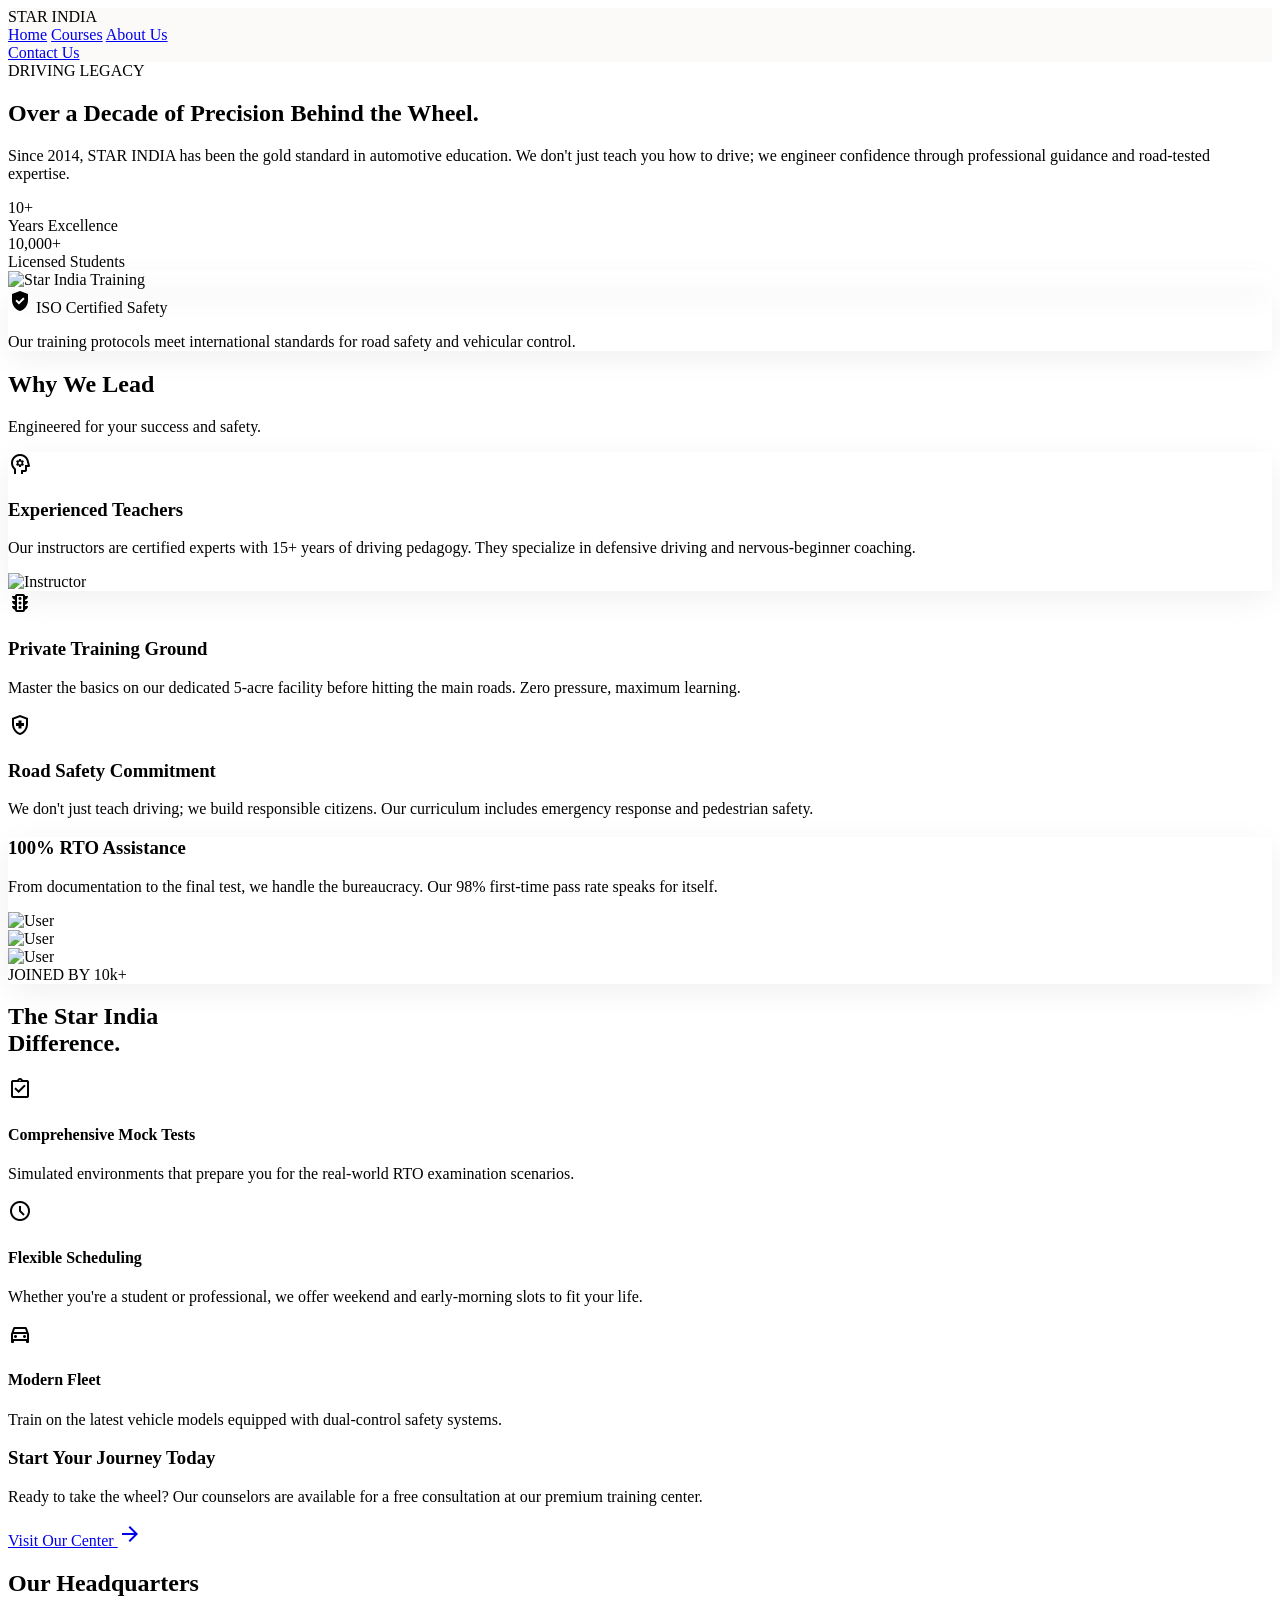
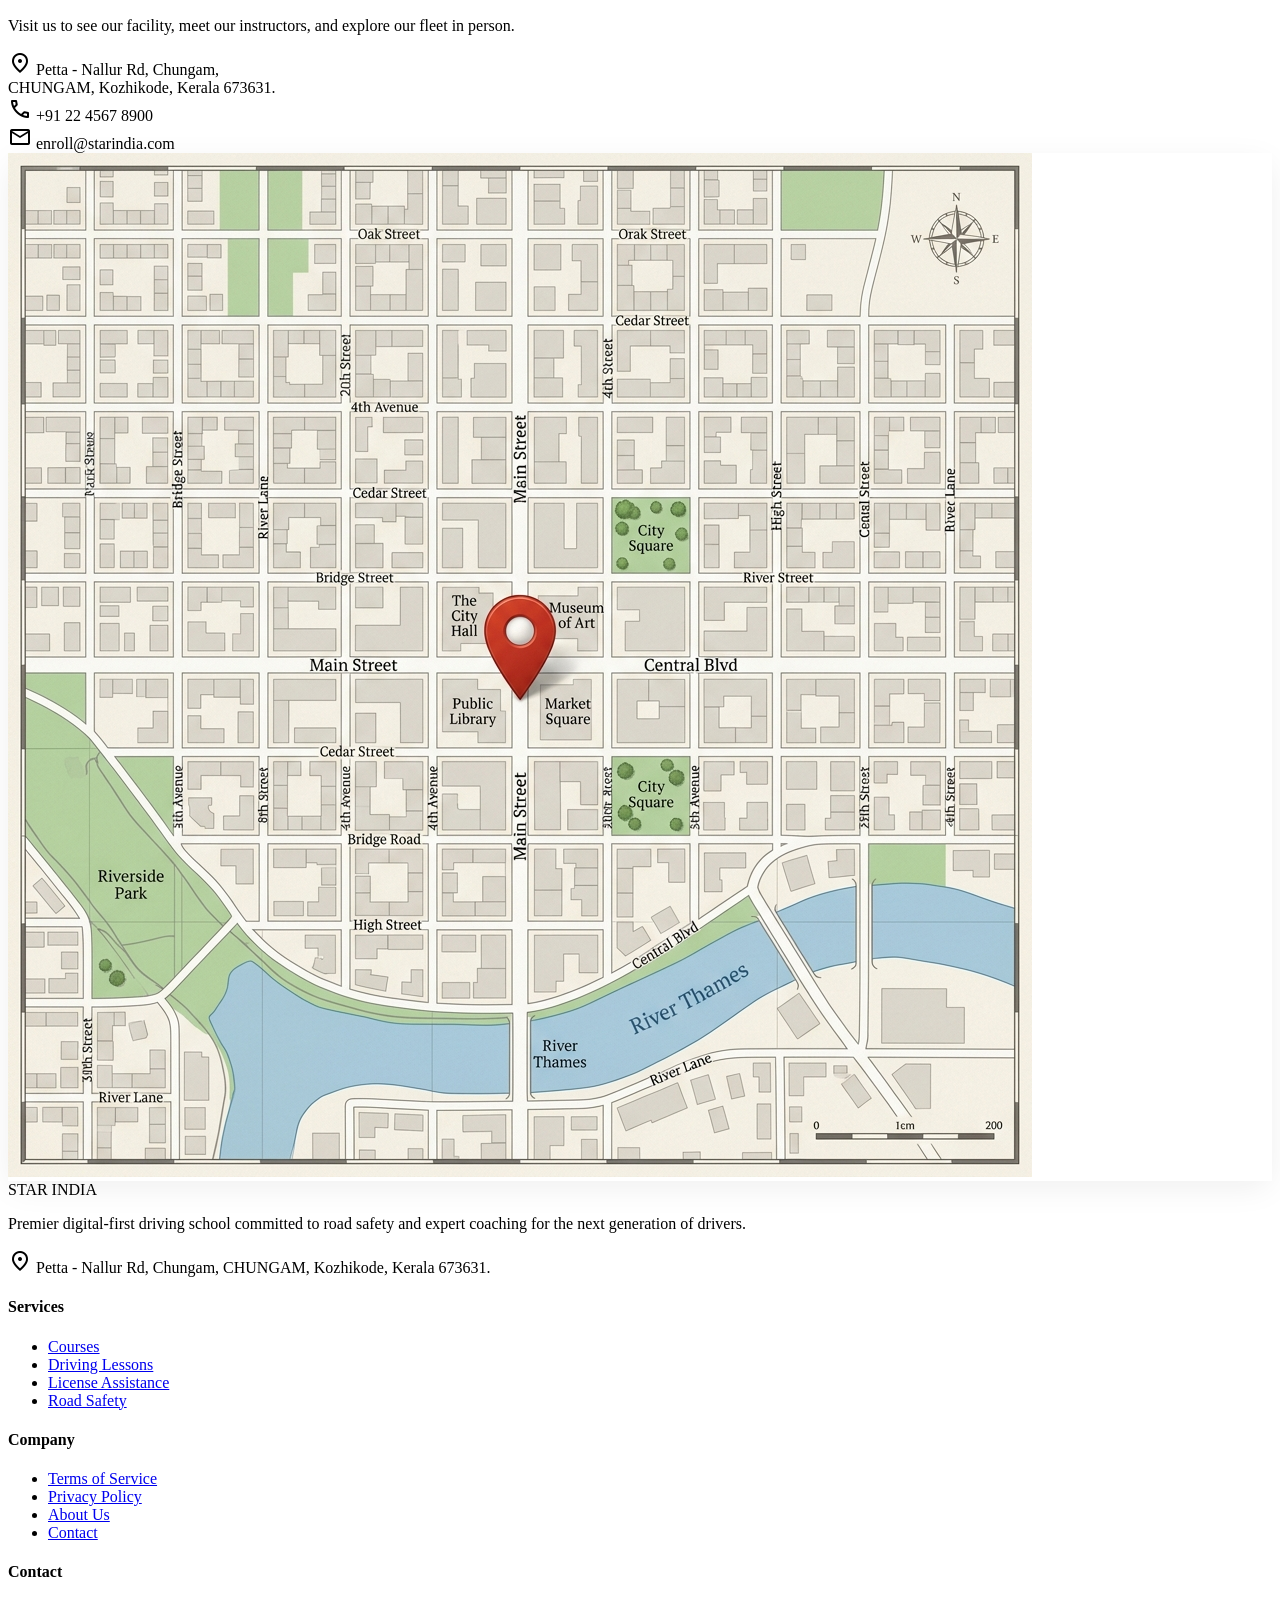
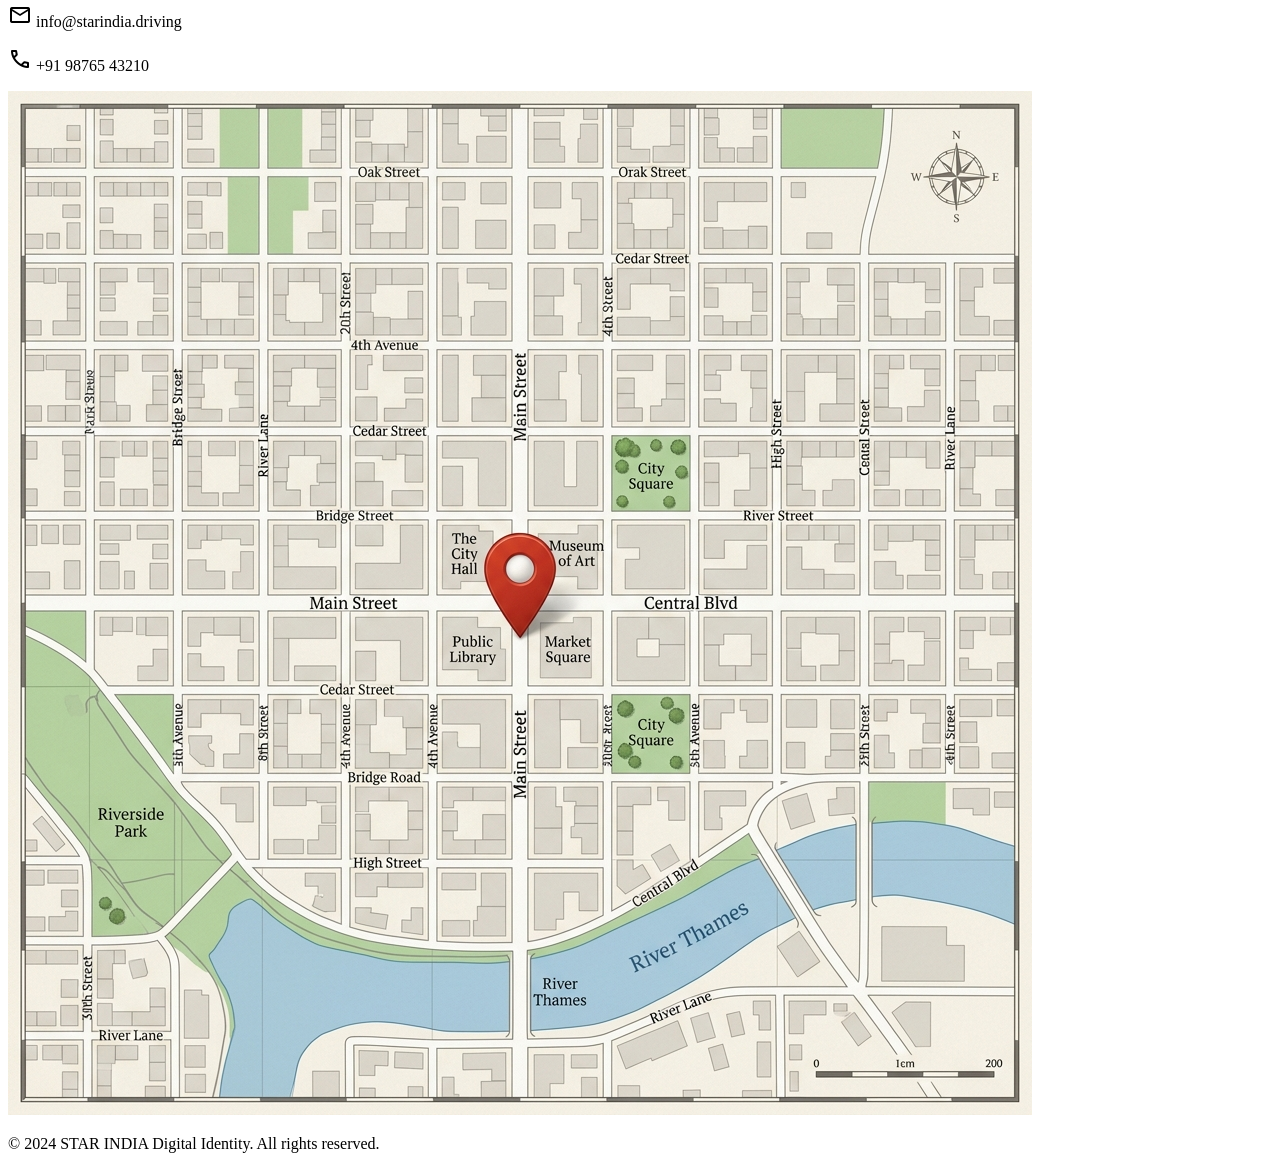
==== about.html @ 8b1f1b8d "Add files via upload" ====
<!DOCTYPE html>

<html class="light" lang="en"><head>
<meta charset="utf-8"/>
<meta content="width=device-width, initial-scale=1.0" name="viewport"/>
<title>About Us | STAR INDIA Digital Identity</title>
<link href="star-india-favicon.svg" rel="icon" type="image/svg+xml"/>
<link href="https://fonts.googleapis.com" rel="preconnect"/>
<link crossorigin="" href="https://fonts.gstatic.com" rel="preconnect"/>
<link crossorigin="" href="https://lh3.googleusercontent.com" rel="preconnect"/>
<link href="https://fonts.googleapis.com/css2?family=Plus+Jakarta+Sans:wght@400;500;600;700;800&amp;family=Inter:wght@400;500;600&amp;family=Material+Symbols+Outlined:wght,FILL@100..700,0..1&amp;display=swap" rel="stylesheet"/>
<script defer="" src="scroll-effects.js"></script>
<script src="https://cdn.tailwindcss.com?plugins=forms,container-queries"></script>
<script id="tailwind-config">
      tailwind.config = {
        darkMode: "class",
        theme: {
          extend: {
            colors: {
              "background": "#fcf9f8",
              "on-background": "#1c1b1b",
              "on-primary": "#ffffff",
              "on-primary-container": "#705e00",
              "on-secondary-container": "#636262",
              "on-surface": "#1c1b1b",
              "on-surface-variant": "#4d4732",
              "outline": "#7e775f",
              "outline-variant": "#d0c6ab",
              "primary": "#705d00",
              "primary-container": "#ffd700",
              "secondary": "#5f5e5e",
              "secondary-container": "#e2dfde",
              "surface": "#fcf9f8",
              "surface-container": "#f0edec",
              "surface-container-high": "#ebe7e7",
              "surface-container-highest": "#e5e2e1",
              "surface-container-low": "#f6f3f2",
              "surface-container-lowest": "#ffffff",
              "tertiary-container": "#00f1ff"
            },
            fontFamily: {
              "headline": ["Plus Jakarta Sans"],
              "body": ["Inter"],
              "label": ["Inter"]
            },
            borderRadius: {"DEFAULT": "0.25rem", "lg": "0.5rem", "xl": "0.75rem", "full": "9999px"},
          },
        },
      }
    </script>
<link href="styles.css" rel="stylesheet"/>
</head>
<body class="bg-surface text-on-surface font-body selection:bg-primary-container selection:text-on-primary-container">
<!-- TopNavBar -->
<nav class="fixed top-0 w-full z-50 glass-nav shadow-sm">
<div class="flex justify-between items-center px-8 py-4 max-w-7xl mx-auto">
<div class="text-2xl font-black text-red-700 italic uppercase font-headline">
                STAR INDIA
            </div>
<!-- Desktop Links -->
<div class="hidden md:flex items-center gap-8">
<a class="relative group text-stone-600 hover:text-yellow-600 transition-colors font-headline text-sm tracking-tight py-1" href="home.html">Home<span class="absolute -bottom-1 left-0 w-0 h-0.5 bg-yellow-600 transition-all duration-300 group-hover:w-full"></span></a>
<a class="relative group text-stone-600 hover:text-yellow-600 transition-colors font-headline text-sm tracking-tight py-1" href="courses.html">Courses<span class="absolute -bottom-1 left-0 w-0 h-0.5 bg-yellow-600 transition-all duration-300 group-hover:w-full"></span></a>
<a class="relative group text-yellow-700 font-bold font-headline text-sm tracking-tight py-1" href="about.html">About Us<span class="absolute -bottom-1 left-0 w-full h-0.5 bg-yellow-600 transition-all duration-300"></span></a>
</div>
<div class="flex items-center gap-4">
<a class="bg-primary-container text-on-primary-container px-6 py-2.5 rounded-full font-bold text-sm tracking-tight transition-all scale-95 active:scale-90 duration-200 shadow-sm inline-block text-center" href="contact.html">Contact Us</a>
</div>
</div>
</nav>
<main class="pt-24">
<!-- Hero Section: Editorial Layout -->
<section class="relative px-8 py-20 max-w-7xl mx-auto overflow-hidden">
<div class="grid grid-cols-1 lg:grid-cols-12 gap-12 items-center">
<div class="lg:col-span-7 z-10">
<span class="inline-block px-4 py-1 rounded-full bg-primary-container text-on-primary-container font-label text-xs font-bold tracking-widest mb-6">DRIVING LEGACY</span>
<h1 class="font-headline text-5xl md:text-7xl font-extrabold tracking-tight text-on-surface leading-[1.1] mb-8">
                        Over a Decade of <span class="text-primary italic">Precision</span> Behind the Wheel.
                    </h1>
<p class="text-lg text-secondary leading-relaxed max-w-xl mb-10">
                        Since 2014, STAR INDIA has been the gold standard in automotive education. We don't just teach you how to drive; we engineer confidence through professional guidance and road-tested expertise.
                    </p>
<div class="flex flex-wrap gap-8">
<div>
<div class="text-4xl font-headline font-black text-primary">10+</div>
<div class="text-sm font-label uppercase tracking-wider text-secondary">Years Excellence</div>
</div>
<div class="w-px h-12 bg-outline-variant/30 hidden sm:block"></div>
<div>
<div class="text-4xl font-headline font-black text-primary">10,000+</div>
<div class="text-sm font-label uppercase tracking-wider text-secondary">Licensed Students</div>
</div>
</div>
</div>
<div class="lg:col-span-5 relative">
<div class="aspect-[4/5] rounded-3xl overflow-hidden kinetic-shadow">
<img alt="Star India Training" class="w-full h-full object-cover" data-alt="Modern silver car interior with focused driver hands on steering wheel at sunset, high-end editorial automotive photography" decoding="async" fetchpriority="high" src="https://lh3.googleusercontent.com/aida-public/[base64]"/>
</div>
<!-- Overlapping Kinetic Element -->
<div class="absolute -bottom-6 -left-6 bg-surface-container-lowest p-6 rounded-2xl kinetic-shadow max-w-[240px]">
<div class="flex items-center gap-4 mb-3">
<span class="material-symbols-outlined text-primary text-3xl" style="font-variation-settings: 'FILL' 1;">verified_user</span>
<span class="font-headline font-bold text-on-surface">ISO Certified Safety</span>
</div>
<p class="text-xs text-secondary leading-normal">Our training protocols meet international standards for road safety and vehicular control.</p>
</div>
</div>
</div>
</section>
<!-- Highlights: Bento Grid -->
<section class="bg-surface-container-low py-24 px-8">
<div class="max-w-7xl mx-auto">
<div class="mb-16">
<h2 class="font-headline text-4xl font-extrabold mb-4">Why We Lead</h2>
<p class="text-secondary font-body">Engineered for your success and safety.</p>
</div>
<div class="grid grid-cols-1 md:grid-cols-3 gap-6">
<!-- High Highlight -->
<div class="md:col-span-2 bg-surface-container-lowest p-10 rounded-3xl kinetic-shadow flex flex-col md:flex-row gap-8 items-center">
<div class="md:w-1/2">
<div class="w-12 h-12 bg-primary-container rounded-xl flex items-center justify-center mb-6">
<span class="material-symbols-outlined text-on-primary-container">psychology</span>
</div>
<h3 class="font-headline text-2xl font-bold mb-4">Experienced Teachers</h3>
<p class="text-secondary leading-relaxed">Our instructors are certified experts with 15+ years of driving pedagogy. They specialize in defensive driving and nervous-beginner coaching.</p>
</div>
<div class="md:w-1/2 rounded-2xl overflow-hidden h-64">
<img alt="Instructor" class="w-full h-full object-cover" data-alt="Professional driving instructor in a modern vehicle explaining dashboard controls to a student, natural bright daylight" decoding="async" loading="lazy" src="https://lh3.googleusercontent.com/aida-public/[base64]"/>
</div>
</div>
<div class="bg-primary p-10 rounded-3xl text-on-primary flex flex-col justify-between">
<span class="material-symbols-outlined text-5xl opacity-40">traffic</span>
<div>
<h3 class="font-headline text-2xl font-bold mb-4">Private Training Ground</h3>
<p class="opacity-80 leading-relaxed">Master the basics on our dedicated 5-acre facility before hitting the main roads. Zero pressure, maximum learning.</p>
</div>
</div>
<div class="bg-surface-container-highest p-10 rounded-3xl flex flex-col justify-between">
<div class="w-12 h-12 bg-surface-container-lowest rounded-full flex items-center justify-center">
<span class="material-symbols-outlined text-primary">health_and_safety</span>
</div>
<div>
<h3 class="font-headline text-2xl font-bold mb-4">Road Safety Commitment</h3>
<p class="text-on-surface-variant leading-relaxed">We don't just teach driving; we build responsible citizens. Our curriculum includes emergency response and pedestrian safety.</p>
</div>
</div>
<div class="md:col-span-2 bg-white p-10 rounded-3xl kinetic-shadow border-l-8 border-primary flex flex-col md:flex-row items-center gap-10">
<div class="md:w-2/3">
<h3 class="font-headline text-2xl font-bold mb-4 italic">100% RTO Assistance</h3>
<p class="text-secondary">From documentation to the final test, we handle the bureaucracy. Our 98% first-time pass rate speaks for itself.</p>
</div>
<div class="flex gap-4">
<div class="flex -space-x-4">
<div class="w-12 h-12 rounded-full border-4 border-white overflow-hidden bg-stone-200">
<img alt="User" data-alt="Portrait of a smiling young professional man" decoding="async" loading="lazy" src="https://lh3.googleusercontent.com/aida-public/[base64]"/>
</div>
<div class="w-12 h-12 rounded-full border-4 border-white overflow-hidden bg-stone-200">
<img alt="User" data-alt="Portrait of a smiling young professional woman" decoding="async" loading="lazy" src="https://lh3.googleusercontent.com/aida-public/[base64]"/>
</div>
<div class="w-12 h-12 rounded-full border-4 border-white overflow-hidden bg-stone-200">
<img alt="User" data-alt="Portrait of a middle aged man with glasses" decoding="async" loading="lazy" src="https://lh3.googleusercontent.com/aida-public/[base64]"/>
</div>
</div>
<div class="text-sm font-label self-center font-bold">JOINED BY 10k+</div>
</div>
</div>
</div>
</div>
</section>
<!-- Business Boosters -->
<section class="py-24 px-8 max-w-7xl mx-auto">
<div class="grid grid-cols-1 lg:grid-cols-2 gap-20">
<div>
<h2 class="font-headline text-4xl font-extrabold mb-8 leading-tight">The Star India <br/><span class="text-primary">Difference.</span></h2>
<div class="space-y-8">
<div class="flex gap-6">
<div class="flex-shrink-0 w-12 h-12 rounded-full bg-secondary-container flex items-center justify-center">
<span class="material-symbols-outlined text-on-secondary-container">assignment_turned_in</span>
</div>
<div>
<h4 class="font-headline font-bold text-xl mb-2">Comprehensive Mock Tests</h4>
<p class="text-secondary">Simulated environments that prepare you for the real-world RTO examination scenarios.</p>
</div>
</div>
<div class="flex gap-6">
<div class="flex-shrink-0 w-12 h-12 rounded-full bg-secondary-container flex items-center justify-center">
<span class="material-symbols-outlined text-on-secondary-container">schedule</span>
</div>
<div>
<h4 class="font-headline font-bold text-xl mb-2">Flexible Scheduling</h4>
<p class="text-secondary">Whether you're a student or professional, we offer weekend and early-morning slots to fit your life.</p>
</div>
</div>
<div class="flex gap-6">
<div class="flex-shrink-0 w-12 h-12 rounded-full bg-secondary-container flex items-center justify-center">
<span class="material-symbols-outlined text-on-secondary-container">directions_car</span>
</div>
<div>
<h4 class="font-headline font-bold text-xl mb-2">Modern Fleet</h4>
<p class="text-secondary">Train on the latest vehicle models equipped with dual-control safety systems.</p>
</div>
</div>
</div>
</div>
<div class="relative bg-surface-container rounded-[2rem] p-12 overflow-hidden flex flex-col justify-center">
<div class="relative z-10">
<h3 class="font-headline text-3xl font-black mb-6 uppercase italic">Start Your Journey Today</h3>
<p class="text-lg mb-8 text-on-surface-variant">Ready to take the wheel? Our counselors are available for a free consultation at our premium training center.</p>
<a class="inline-flex items-center gap-3 bg-primary text-on-primary px-8 py-4 rounded-full font-headline font-extrabold text-lg transition-transform hover:-translate-y-1 active:scale-95" href="https://maps.app.goo.gl/3JE3qn1v7Ymivnw48" target="_blank">
                            Visit Our Center
                            <span class="material-symbols-outlined">arrow_forward</span>
</a>
</div>
<!-- Decorative Background Texture -->
<div class="absolute top-0 right-0 -mr-20 -mt-20 w-64 h-64 bg-primary-container/20 rounded-full blur-3xl"></div>
<div class="absolute bottom-0 left-0 -ml-20 -mb-20 w-64 h-64 bg-tertiary-container/10 rounded-full blur-3xl"></div>
</div>
</div>
</section>
<!-- Location Section / Map Placeholder -->
<section class="px-8 py-24 bg-surface-container-high" id="contact">
<div class="max-w-7xl mx-auto grid grid-cols-1 md:grid-cols-12 gap-12">
<div class="md:col-span-4">
<h2 class="font-headline text-3xl font-bold mb-6">Our Headquarters</h2>
<p class="text-secondary mb-8">Visit us to see our facility, meet our instructors, and explore our fleet in person.</p>
<div class="space-y-4">
<div class="flex items-start gap-4">
<span class="material-symbols-outlined text-primary">location_on</span>
<span class="font-body">Petta - Nallur Rd, Chungam, <br/>CHUNGAM, Kozhikode, Kerala 673631.</span>
</div>
<div class="flex items-center gap-4">
<span class="material-symbols-outlined text-primary">call</span>
<span class="font-body">+91 22 4567 8900</span>
</div>
<div class="flex items-center gap-4">
<span class="material-symbols-outlined text-primary">mail</span>
<span class="font-body">enroll@starindia.com</span>
</div>
</div>
</div>
<div class="md:col-span-8 rounded-3xl overflow-hidden h-[400px] kinetic-shadow">
<a href="https://maps.app.goo.gl/3JE3qn1v7Ymivnw48" target="_blank" class="block w-full h-full hover:opacity-95 transition-opacity">
<img alt="Location Map" class="w-full h-full object-cover" decoding="async" loading="lazy" src="classic_map.png"/>
</a>
</div>
</div>
</section>
</main>
<!-- Footer -->
<footer class="bg-stone-50 pt-16 pb-8">
<div class="grid grid-cols-1 md:grid-cols-4 gap-12 px-8 max-w-7xl mx-auto">
<div class="col-span-1 md:col-span-1">
<div class="text-xl font-extrabold text-yellow-600 mb-6">STAR INDIA</div>
<p class="text-stone-500 font-body text-sm leading-relaxed mb-6">
                    Premier digital-first driving school committed to road safety and expert coaching for the next generation of drivers.
                </p>
<div class="flex gap-4">
<span class="material-symbols-outlined text-yellow-600">location_on</span>
<span class="text-sm text-stone-600 font-label">Petta - Nallur Rd, Chungam, CHUNGAM, Kozhikode, Kerala 673631.</span>
</div>
</div>
<div>
<h4 class="font-headline font-bold mb-6 text-stone-900">Services</h4>
<ul class="space-y-4">
<li><a class="text-stone-500 text-sm hover:text-yellow-500 underline-offset-4 hover:underline transition-opacity" href="courses.html">Courses</a></li>
<li><a class="text-stone-500 text-sm hover:text-yellow-500 underline-offset-4 hover:underline transition-opacity" href="#">Driving Lessons</a></li>
<li><a class="text-stone-500 text-sm hover:text-yellow-500 underline-offset-4 hover:underline transition-opacity" href="#">License Assistance</a></li>
<li><a class="text-stone-500 text-sm hover:text-yellow-500 underline-offset-4 hover:underline transition-opacity" href="#">Road Safety</a></li>
</ul>
</div>
<div>
<h4 class="font-headline font-bold mb-6 text-stone-900">Company</h4>
<ul class="space-y-4">
<li><a class="text-stone-500 text-sm hover:text-yellow-500 underline-offset-4 hover:underline transition-opacity" href="#">Terms of Service</a></li>
<li><a class="text-stone-500 text-sm hover:text-yellow-500 underline-offset-4 hover:underline transition-opacity" href="#">Privacy Policy</a></li>
<li><a class="text-stone-500 text-sm hover:text-yellow-500 underline-offset-4 hover:underline transition-opacity" href="about.html">About Us</a></li>
<li><a class="text-stone-500 text-sm hover:text-yellow-500 underline-offset-4 hover:underline transition-opacity" href="contact.html">Contact</a></li>
</ul>
</div>
<div>
<h4 class="font-headline font-bold mb-6 text-stone-900">Contact</h4>
<div class="space-y-4 text-stone-500 text-sm">
<p class="flex items-center gap-2">
<span class="material-symbols-outlined text-xs">mail</span> info@starindia.driving
                    </p>
<p class="flex items-center gap-2">
<span class="material-symbols-outlined text-xs">call</span> +91 98765 43210
                    </p>
<div class="mt-6">
<a href="https://maps.app.goo.gl/3JE3qn1v7Ymivnw48" target="_blank" class="block h-32 w-full rounded-xl bg-stone-200 overflow-hidden hover:opacity-90 hover:scale-[1.02] transition-all shadow-sm">
<img alt="Classic Map" class="w-full h-full object-cover" data-location="Kozhikode, Kerala" decoding="async" loading="lazy" src="classic_map.png"/>
</a>
</div>
</div>
</div>
</div>
<div class="max-w-7xl mx-auto px-8 mt-16 pt-8 border-t border-stone-200/50">
<p class="text-stone-500 text-sm text-center">&copy; 2024 STAR INDIA Digital Identity. All rights reserved.</p>
</div>
</footer>
</body></html>
---- styles.css ----
.material-symbols-outlined {
  font-variation-settings: 'FILL' 0, 'wght' 400, 'GRAD' 0, 'opsz' 24;
}

.glass-nav {
  background: rgba(252, 249, 248, 0.8);
  backdrop-filter: blur(12px);
  -webkit-backdrop-filter: blur(12px);
}

.kinetic-shadow {
  box-shadow: 0 8px 32px -4px rgba(28, 27, 27, 0.08);
}

.kinetic-bg {
  background: linear-gradient(135deg, #ffd700 0%, #e9c400 100%);
}

.js-scroll-effects .scroll-reveal {
  opacity: 0;
  transform: translate3d(0, 48px, 0);
  transition:
    opacity 800ms cubic-bezier(0.22, 1, 0.36, 1) var(--scroll-delay, 0ms),
    transform 800ms cubic-bezier(0.22, 1, 0.36, 1) var(--scroll-delay, 0ms);
  will-change: opacity, transform;
}

.js-scroll-effects .scroll-reveal.scroll-visible {
  opacity: 1;
  transform: translate3d(0, 0, 0);
}

@media (prefers-reduced-motion: reduce) {
  .js-scroll-effects .scroll-reveal,
  .js-scroll-effects .scroll-reveal.scroll-visible {
    opacity: 1;
    transform: none;
    transition: none;
  }
}
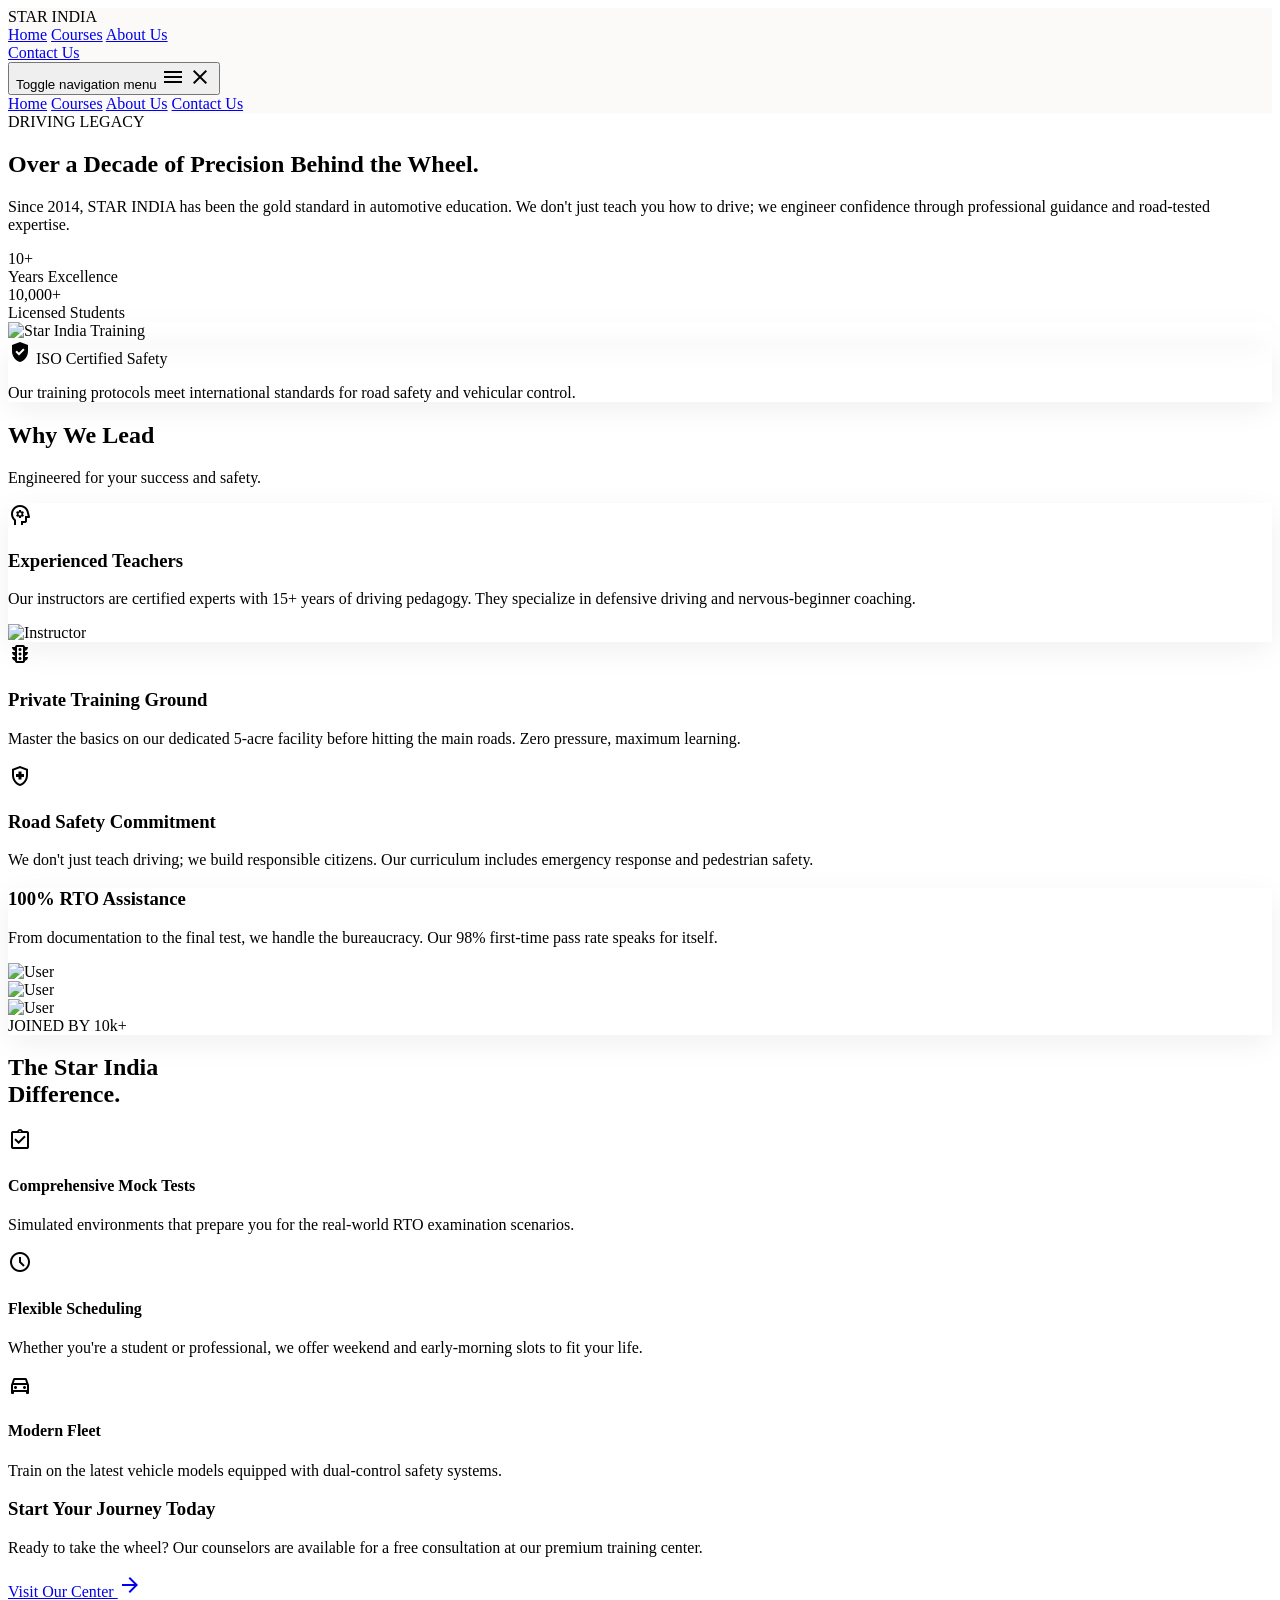
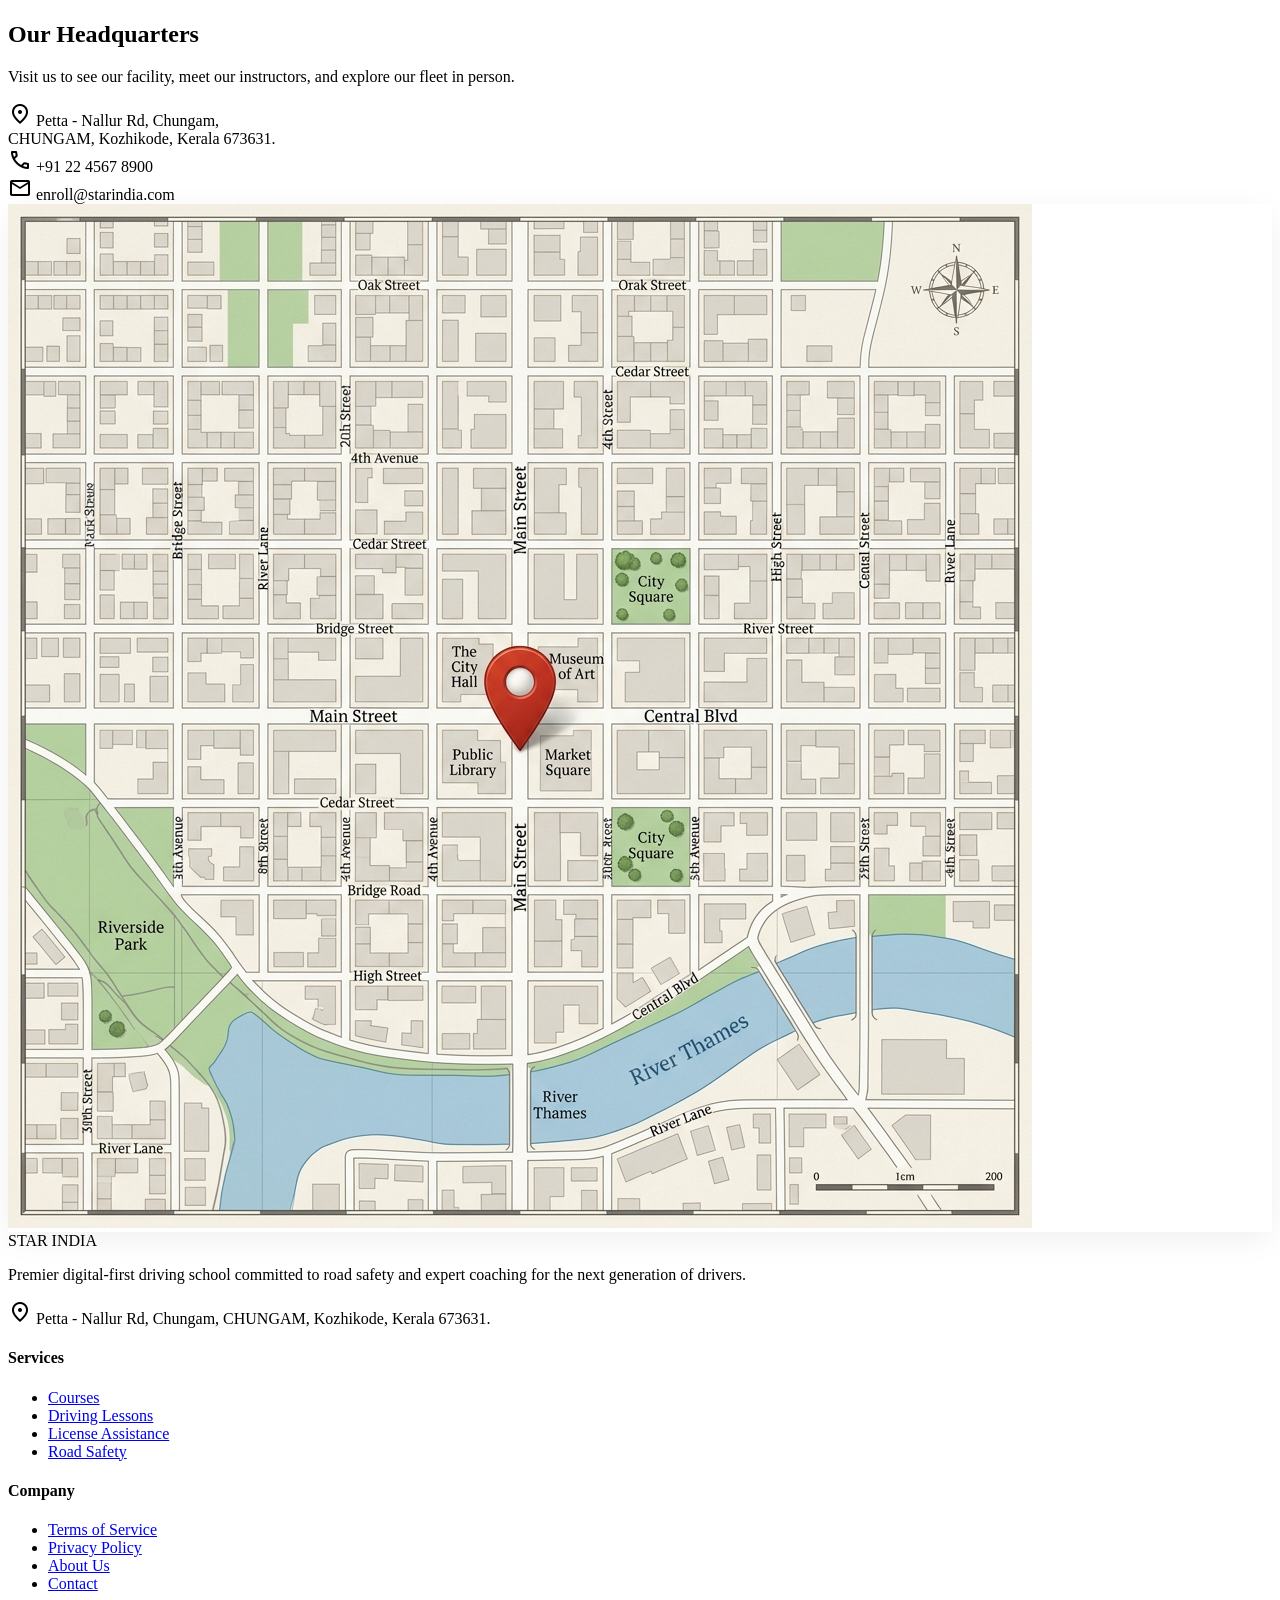
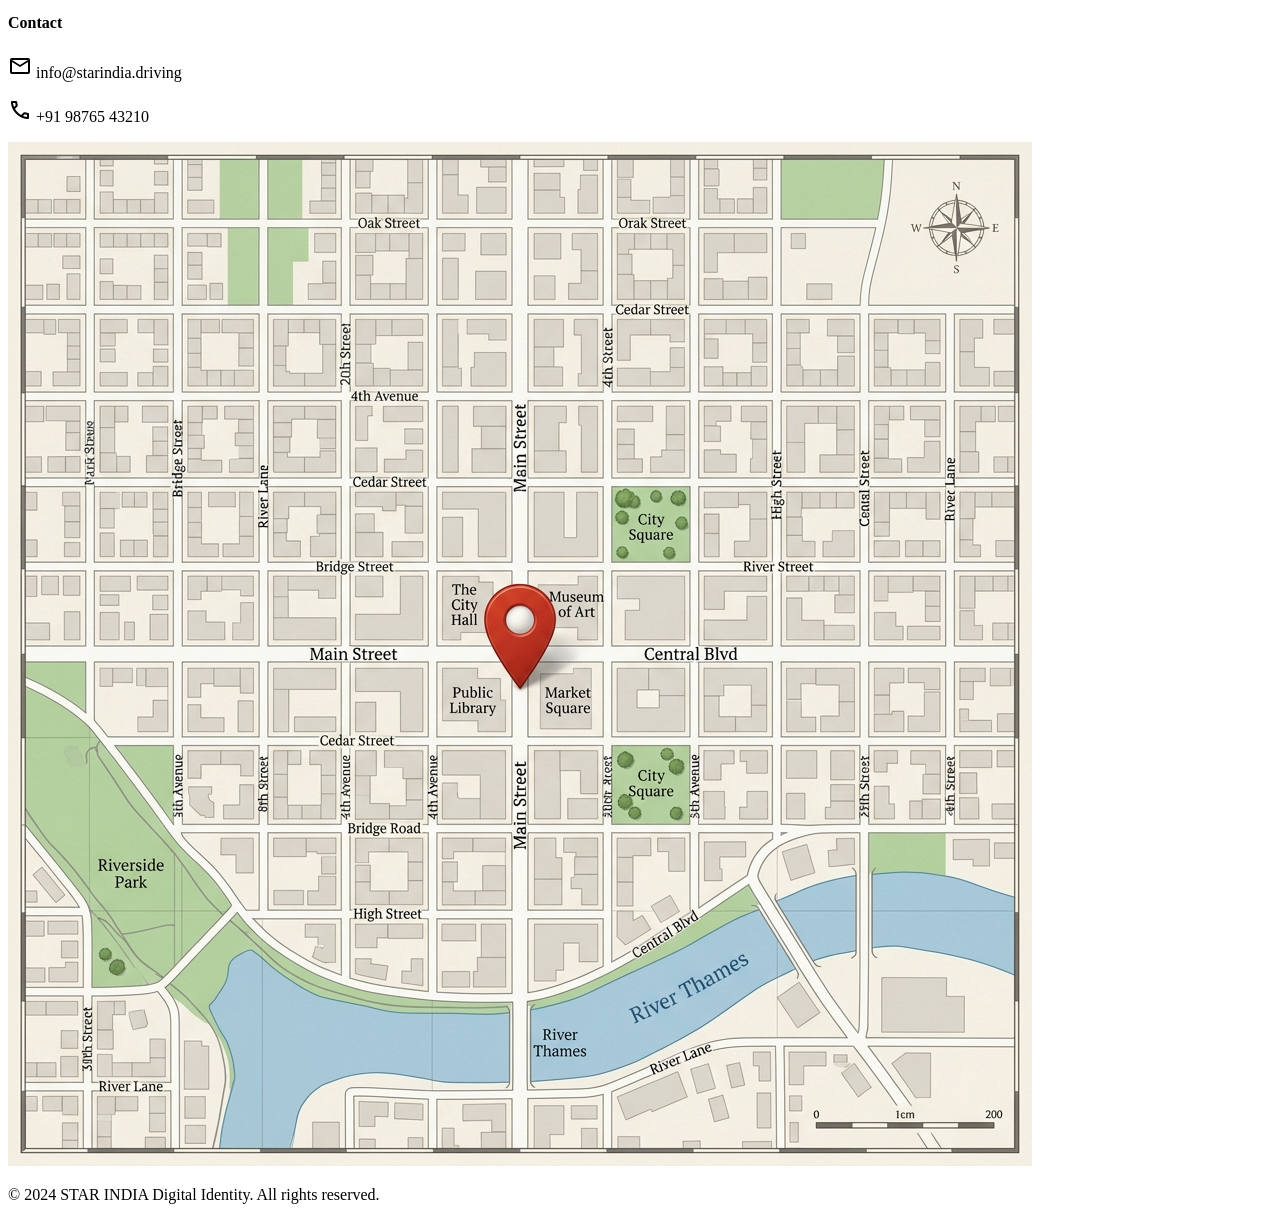
==== commit ebe4a9b2: "Nav on mobile" ====
--- a/about.html
+++ b/about.html
@@ -53,18 +53,35 @@
 <body class="bg-surface text-on-surface font-body selection:bg-primary-container selection:text-on-primary-container">
 <!-- TopNavBar -->
 <nav class="fixed top-0 w-full z-50 glass-nav shadow-sm">
-<div class="flex justify-between items-center px-8 py-4 max-w-7xl mx-auto">
+<div class="px-5 py-4 md:px-8 max-w-7xl mx-auto">
+<div class="flex justify-between items-center gap-4">
 <div class="text-2xl font-black text-red-700 italic uppercase font-headline">
                 STAR INDIA
             </div>
 <!-- Desktop Links -->
 <div class="hidden md:flex items-center gap-8">
-<a class="relative group text-stone-600 hover:text-yellow-600 transition-colors font-headline text-sm tracking-tight py-1" href="home.html">Home<span class="absolute -bottom-1 left-0 w-0 h-0.5 bg-yellow-600 transition-all duration-300 group-hover:w-full"></span></a>
+<a class="relative group text-stone-600 hover:text-yellow-600 transition-colors font-headline text-sm tracking-tight py-1" href="index.html">Home<span class="absolute -bottom-1 left-0 w-0 h-0.5 bg-yellow-600 transition-all duration-300 group-hover:w-full"></span></a>
 <a class="relative group text-stone-600 hover:text-yellow-600 transition-colors font-headline text-sm tracking-tight py-1" href="courses.html">Courses<span class="absolute -bottom-1 left-0 w-0 h-0.5 bg-yellow-600 transition-all duration-300 group-hover:w-full"></span></a>
 <a class="relative group text-yellow-700 font-bold font-headline text-sm tracking-tight py-1" href="about.html">About Us<span class="absolute -bottom-1 left-0 w-full h-0.5 bg-yellow-600 transition-all duration-300"></span></a>
 </div>
-<div class="flex items-center gap-4">
+<div class="hidden md:flex items-center gap-4">
 <a class="bg-primary-container text-on-primary-container px-6 py-2.5 rounded-full font-bold text-sm tracking-tight transition-all scale-95 active:scale-90 duration-200 shadow-sm inline-block text-center" href="contact.html">Contact Us</a>
+</div>
+<button aria-controls="mobile-menu" aria-expanded="false" class="md:hidden inline-flex h-11 w-11 items-center justify-center rounded-full border border-outline-variant/50 bg-surface-container-lowest text-on-surface transition-colors hover:bg-surface-container-low" data-mobile-nav-toggle="" type="button">
+<span class="sr-only">Toggle navigation menu</span>
+<span aria-hidden="true" class="material-symbols-outlined" data-menu-open-icon="">menu</span>
+<span aria-hidden="true" class="material-symbols-outlined hidden" data-menu-close-icon="">close</span>
+</button>
+</div>
+<div class="mobile-nav-panel hidden md:hidden pt-4" data-mobile-nav-panel="" id="mobile-menu">
+<div class="rounded-3xl border border-outline-variant/40 bg-surface-container-lowest p-3 shadow-lg">
+<div class="flex flex-col gap-1">
+<a class="rounded-2xl px-4 py-3 font-headline text-sm font-semibold tracking-tight text-stone-700 transition-colors hover:bg-surface-container-low" href="index.html">Home</a>
+<a class="rounded-2xl px-4 py-3 font-headline text-sm font-semibold tracking-tight text-stone-700 transition-colors hover:bg-surface-container-low" href="courses.html">Courses</a>
+<a class="rounded-2xl bg-primary-container/25 px-4 py-3 font-headline text-sm font-bold tracking-tight text-yellow-700" href="about.html">About Us</a>
+<a class="mt-2 inline-flex items-center justify-center rounded-full bg-primary-container px-6 py-3 text-sm font-bold tracking-tight text-on-primary-container shadow-sm" href="contact.html">Contact Us</a>
+</div>
+</div>
 </div>
 </div>
 </nav>
--- a/styles.css
+++ b/styles.css
@@ -6,6 +6,10 @@
   background: rgba(252, 249, 248, 0.8);
   backdrop-filter: blur(12px);
   -webkit-backdrop-filter: blur(12px);
+}
+
+.mobile-nav-panel {
+  transform-origin: top center;
 }
 
 .kinetic-shadow {
